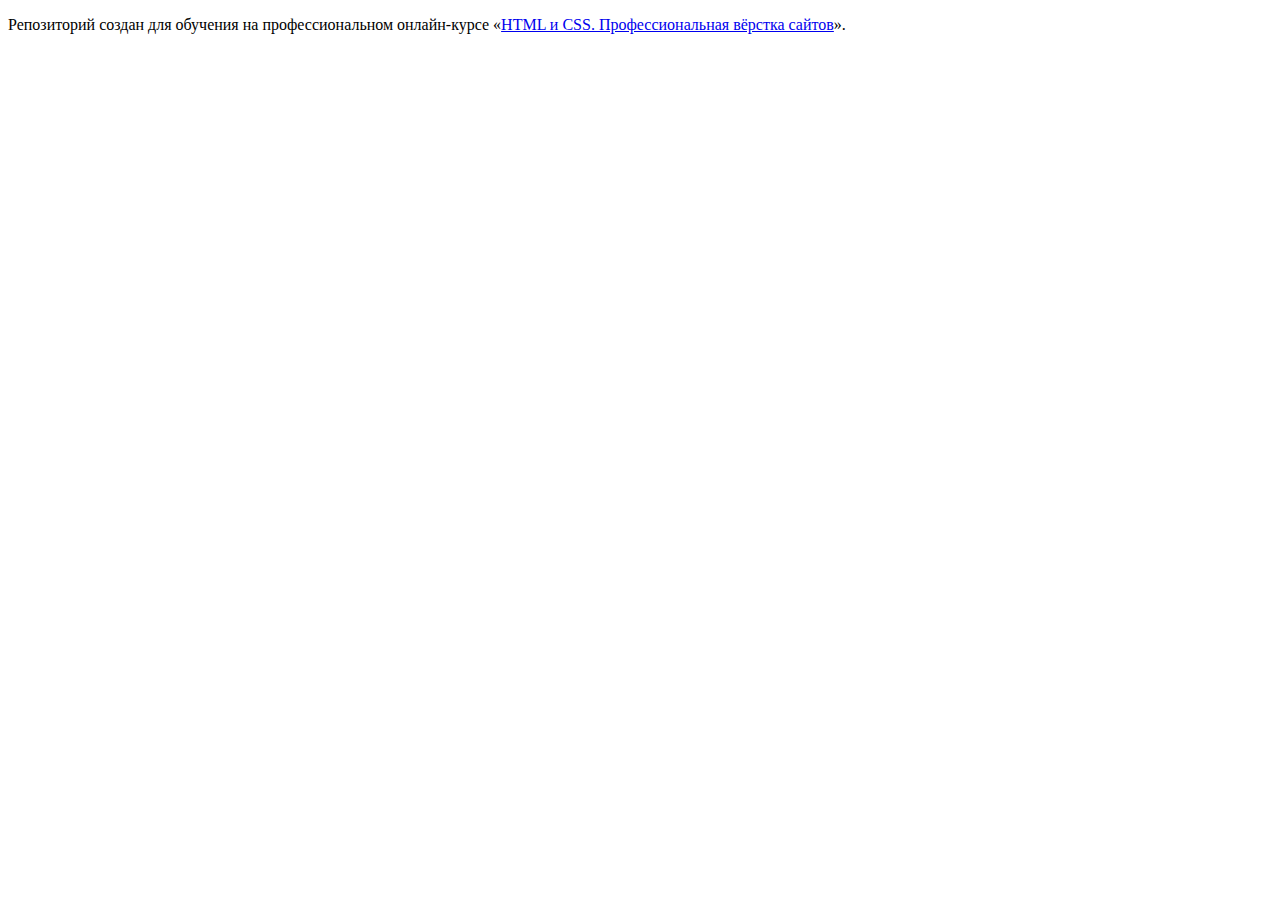
==== index.html @ 7c39796e ":hatching_chick:" ====
<!DOCTYPE html>
<html lang="ru">
  <head>
    <meta charset="utf-8">
    <title>HTML Academy: Седона</title>
  </head>
  <body>

    <p>Репозиторий создан для обучения на профессиональном онлайн‑курсе «<a href="https://htmlacademy.ru/intensive/htmlcss">HTML и CSS. Профессиональная вёрстка сайтов</a>».</p>

  </body>
</html>
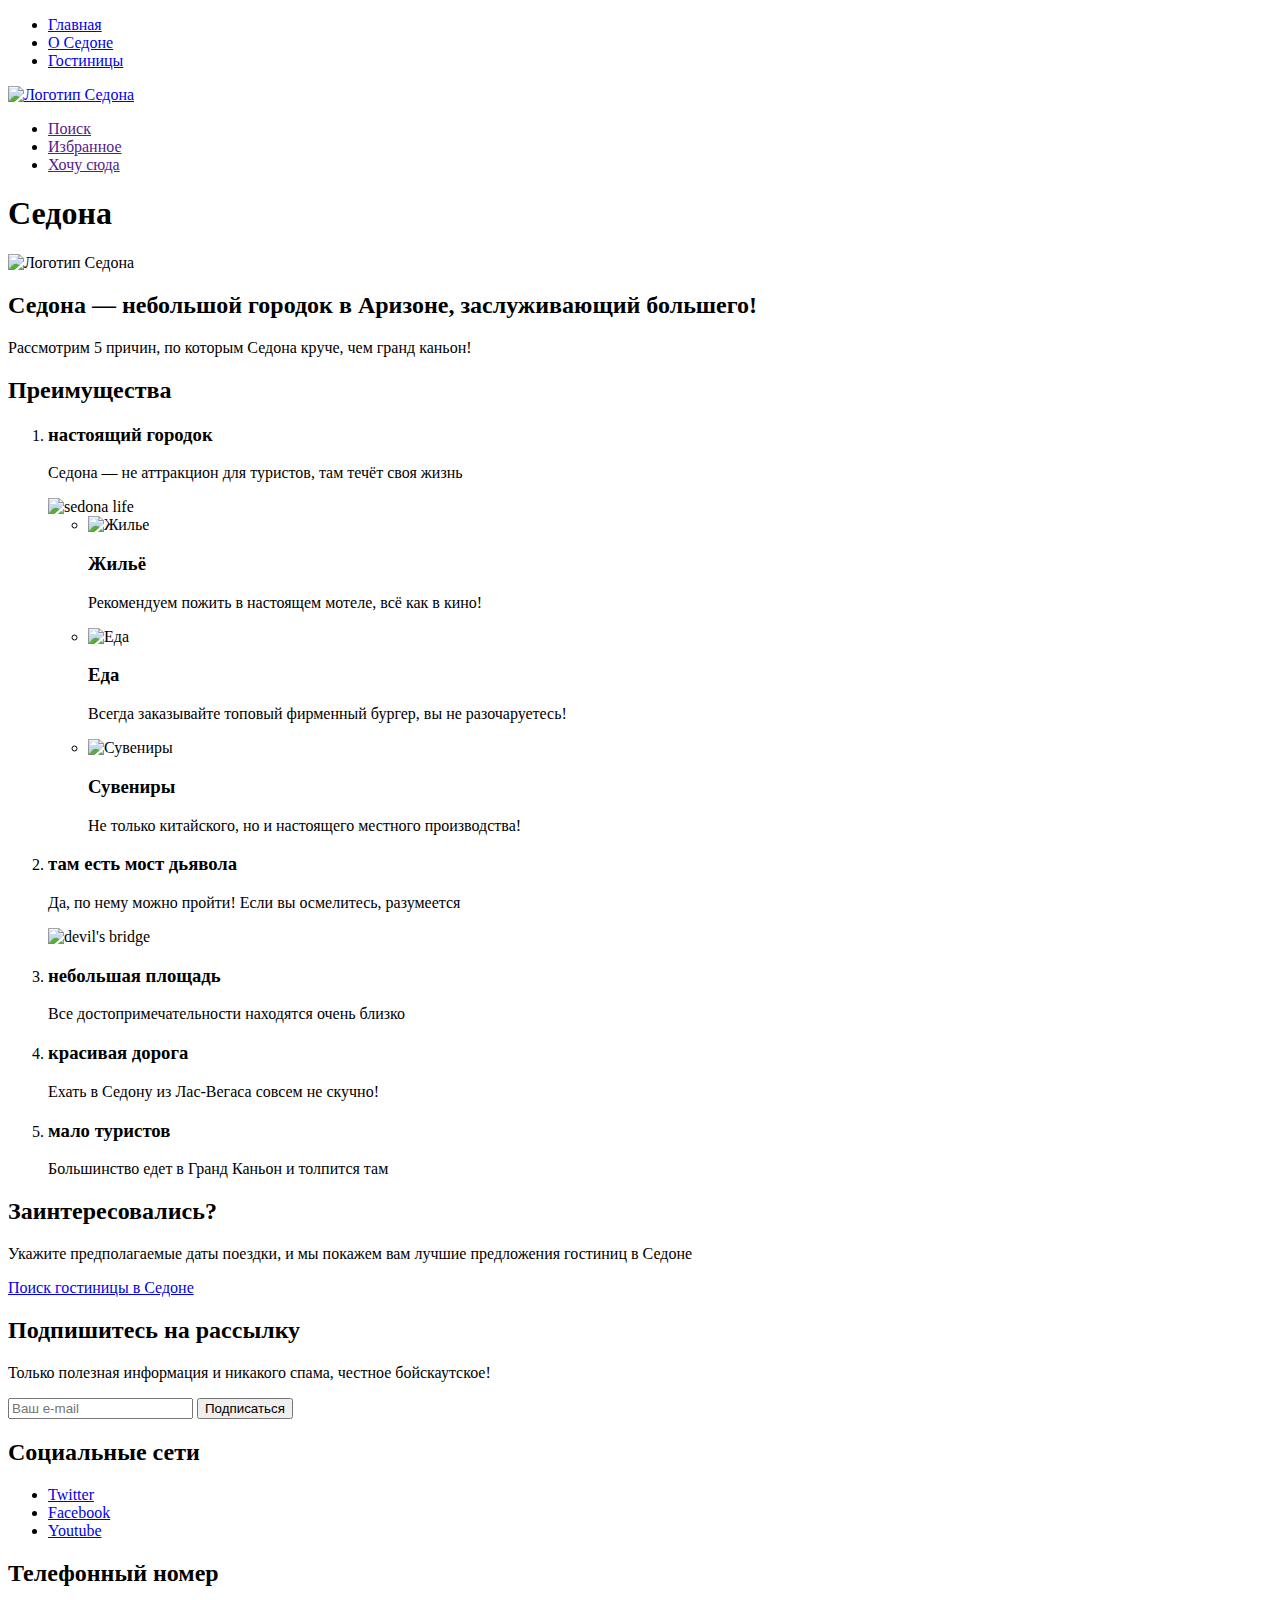
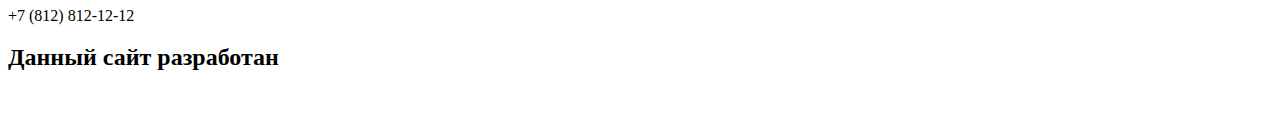
==== commit cdbaf4cc: "Верстка главной страницы" ====
--- a/index.html
+++ b/index.html
@@ -5,8 +5,160 @@
     <title>HTML Academy: Седона</title>
   </head>
   <body>
+   <header class="page-header">
+       <nav class="navigation">
+       <ul class="navigation-list">
+         <li class="navigation-item">
+           <a class="link" href="#">Главная</a>
+         </li>
+        <li class="navigation-item">
+          <a class="link" href="#">О Седоне</a>
+        </li>
+        <li class="navigation-item">
+          <a class="link" href="#">Гостиницы</a>
+        </li>
+       </ul>
+        <a class="navigation-logo" href="index.html">
+          <img class="page-header-logo" alt="Логотип Седона" src="">
+        </a>
+        <ul class="navigation-list navigation-user">
+          <li class="navigation-item">
+            <a class="navigation-link" href="">
+              <span class="visually-hidden">Поиск</span>
+            </a>
+          </li>
+          <li class="navigation-item">
+            <a class="navigation-link" href="">
+              <span class="visually-hidden">Избранное</span>
+            </a>
+          </li>
+          <li class="navigation-item">
+            <a class="navigation-link" href="">Хочу сюда</a>
+          </li>
+        </ul>
+     </nav>
+ </header>
+ <main>
+   <h1 class="visually-hidden"> Седона </h1>
+   <img class="logo" src="" alt="Логотип Седона">
+   
+     <h2>
+      Седона — небольшой городок в Аризоне,
+      заслуживающий большего!
+     </h2>
+     <p>Рассмотрим 5 причин, по которым Седона круче, чем гранд каньон!</p>
+      
+     
+   <section class="advantages">
+     <h2 class="visually-hidden"> Преимущества</h2>
+    <ol class="advantages-list">
+       <li  class="advantages-item" >
+         <h3 class="advantages-title"> настоящий городок</h3>
+         <p class="advantages-description">Седона — не аттракцион для туристов, там течёт
+        своя жизнь </p>
+        <img class="photo-1" src="" alt="sedona life">
+          <ul  class="first-advantage-components">
+            <li class="components-item">
+              <img class="icon1" src="" alt="Жилье">
+              <h3 class="components-item-title"> Жильё </h3> 
+              <p   class="components-item-description"> Рекомендуем пожить
+              в настоящем мотеле,
+              всё как в кино!</p>           
 
-    <p>Репозиторий создан для обучения на профессиональном онлайн‑курсе «<a href="https://htmlacademy.ru/intensive/htmlcss">HTML и CSS. Профессиональная вёрстка сайтов</a>».</p>
+            </li>
+            <li class="components-item">
+              <img class="icon2" src="" alt="Еда">
+              <h3 class="components-item-title"> Еда </h3>
+              <p class="components-item-description"> Всегда заказывайте
+              топовый фирменный бургер, вы не разочаруетесь!</p>
+            
+            </li>
+            <li class="components-item">
+              <img class="icon3" src="" alt="Сувениры">
+              <h3 class="components-item-title"> Сувениры </h3>
+              <p class="components-item-description"> Не только китайского,
+              но и настоящего местного производства!</p>
+            
+            </li>
+         </ul>
+       </li>
+        <li class="advantages-item">
+          <h3 class="advantages-title"> там есть мост дьявола</h3>
+          <p class="advantages-description">Да, по нему можно пройти! Если вы осмелитесь, разумеется </p>
+          <img class="photo-2" src="" alt="devil's bridge">
+      </li>
+      <li class="advantages-item2">
+        <h3 class="advantages-title2"> небольшая площадь</h3>
+        <p class="advantages-description2">Все достопримечательности
+        находятся очень близко </p>
+      </li>
+      <li class="advantages-item2">
+        <h3 class="advantages-title2"> красивая дорога</h3>
+        <p class="advantages-description2">Ехать в Седону из Лас-Вегаса совсем не скучно! </p>
+      </li>
+      <li class="advantages-item2">
+        <h3 class="advantages-title2"> мало туристов</h3>
+        <p class="advantages-description2">Большинство едет в Гранд Каньон и толпится там </p>
+      </li>
+     </ol>
+    </section> 
+  <section class="search"> 
+  <h2 class="search-title"> Заинтересовались? </h2>
+  <p class="search-description"> Укажите предполагаемые даты поездки,
+  и мы покажем вам лучшие предложения гостиниц в Седоне
+ </p>
+ <a class="button-search" href="#"> Поиск гостиницы в Седоне</a>
+    
+  </section>
+<section class="mailing">
+  <h2 class="mailing-title"> Подпишитесь на рассылку </h2>
+  <p class="mailing-description"> Только полезная информация и никакого спама,
+  честное бойскаутское!
+  </p>
+  <form class="mailing-form" action="https://echo.htmlacademy.ru/" method="post">
+    <input type="email" name="e-mail" placeholder="Ваш e-mail" >
+    <input class="button-email" type="submit" value="Подписаться">
+  </form>
+
+</section>
+</main>
+<footer class="page-footer">
+  <section class="footer-socials">
+<h2 class="visually-hidden">Социальные сети</h2>
+<ul class="footer-social-list">
+  <li class="footer-social-item">
+    <a class="button" href="#">
+      <span class="visually-hidden">Twitter</span>
+    </a>
+  </li>
+  <li class="footer-social-item">
+    <a class="button" href="#">
+      <span class="visually-hidden">Facebook</span>
+    </a>
+  </li>
+  <li class="footer-social-item">
+    <a class="button" href="#">
+      <span class="visually-hidden">Youtube</span>
+    </a>
+  </li>
+</ul>
+  </section>
+  <section class="footer-tel">
+<h2 class="visually-hidden">Телефонный номер</h2>
+<span class="footer-tel">+7 (812) 812-12-12</span>
+  </section>
+  <section class="footer-developer">
+    <h2 class="visually-hidden">Данный сайт разработан</h2>
+    
+    <a class="footer-developer-link" href="https://htmlacademy.ru/"> <img class="footer-developer-logo" src=""> </a>
+
+  </section>
+  
+</footer>
+
+ 
+
+    
 
   </body>
 </html>
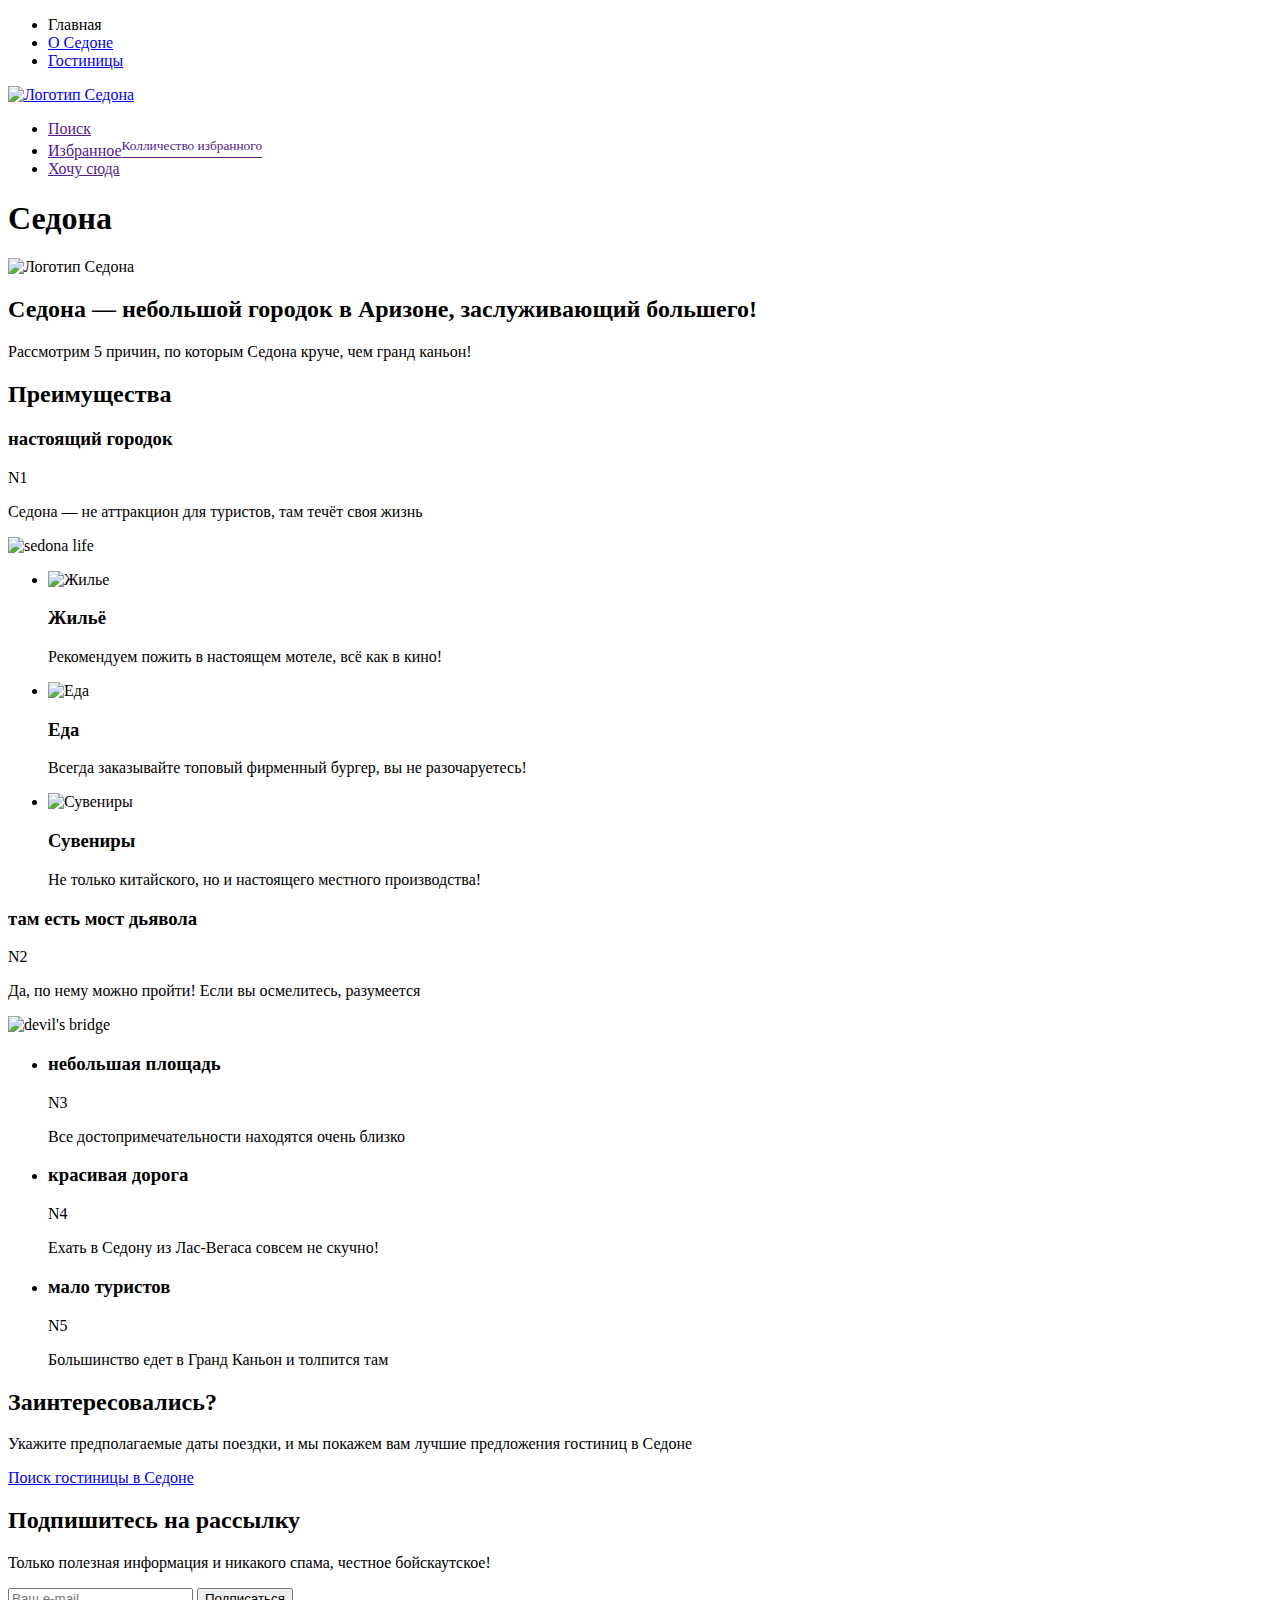
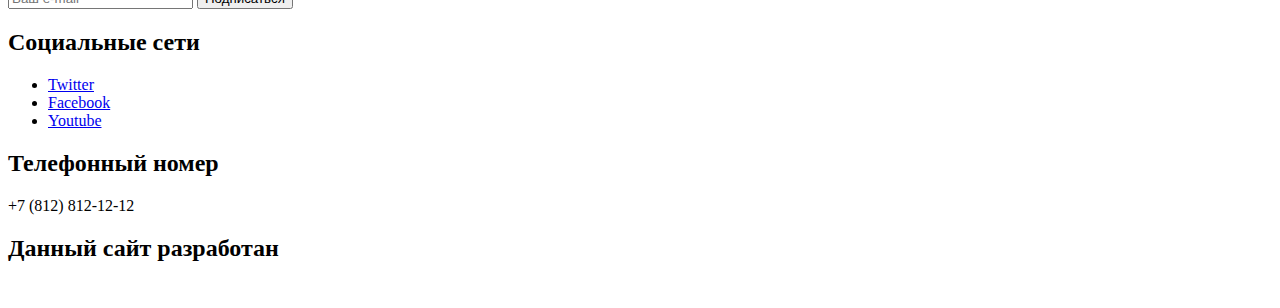
==== commit 878570f8: "Поправил главную по замечаниям" ====
--- a/index.html
+++ b/index.html
@@ -6,159 +6,144 @@
   </head>
   <body>
    <header class="page-header">
-       <nav class="navigation">
-       <ul class="navigation-list">
-         <li class="navigation-item">
-           <a class="link" href="#">Главная</a>
-         </li>
-        <li class="navigation-item">
-          <a class="link" href="#">О Седоне</a>
-        </li>
-        <li class="navigation-item">
-          <a class="link" href="#">Гостиницы</a>
-        </li>
-       </ul>
-        <a class="navigation-logo" href="index.html">
-          <img class="page-header-logo" alt="Логотип Седона" src="">
-        </a>
-        <ul class="navigation-list navigation-user">
-          <li class="navigation-item">
-            <a class="navigation-link" href="">
-              <span class="visually-hidden">Поиск</span>
-            </a>
+       <nav class="navigation">     
+          <ul class="navigation-list">
+            <li class="navigation-item">
+              <a class="link">Главная</a>
+            </li>
+            <li class="navigation-item">
+              <a class="link" href="#">О Седоне</a>
+            </li>
+            <li class="navigation-item">
+              <a class="link" href="#">Гостиницы</a>
+            </li>
+          </ul>
+          <a class="navigation-logo" href="index.html">
+            <img class="page-header-logo" alt="Логотип Седона" src="">
+          </a>
+          <ul class="navigation-list navigation-user">
+            <li class="navigation-item">
+                <a class="navigation-link" href="">
+                  <span class="visually-hidden">Поиск</span>
+              </a>
+            </li>
+            <li class="navigation-item">
+              <a class="navigation-link" href="">
+                <span class="visually-hidden">Избранное<sup class=visually-hidden>Колличество избранного</sup></span>
+              </a>
+            </li>
+            <li class="navigation-item">
+              <a class="navigation-link" href="">Хочу сюда</a>
+            </li>
+          </ul>
+     </nav>
+    </header>
+    <main class="main-index">
+      <section>
+        <h1 class="visually-hidden"> Седона </h1>
+        <img class="logo" src="" alt="Логотип Седона">
+        <h2 class="main-title">Седона — небольшой городок в Аризоне, заслуживающий большего!</h2>
+        <p class="advantages">Рассмотрим 5 причин, по которым Седона круче, чем гранд каньон!</p>
+      </section>
+      <section class="advantages">
+        <h2 class="visually-hidden">Преимущества</h2>
+        <div class="first-advantage">
+          <h3 class="advantages-title"> настоящий городок</h3>
+          <span class="advandage-number">N1</span>
+          <p class="advantages-description">Седона — не аттракцион для туристов, там течёт своя жизнь</p>
+          <img class="photo-1" src="" alt="sedona life">
+        </div>  
+        <ul  class="first-advantage-components">
+          <li class="components-item">
+            <img class="icon1" src="" alt="Жилье">
+            <h3 class="components-item-title">Жильё </h3> 
+            <p class="components-item-description">Рекомендуем пожить в настоящем мотеле, всё как в кино!</p>           
           </li>
-          <li class="navigation-item">
-            <a class="navigation-link" href="">
-              <span class="visually-hidden">Избранное</span>
-            </a>
+          <li class="components-item">
+            <img class="icon2" src="" alt="Еда">
+            <h3 class="components-item-title">Еда</h3>
+            <p class="components-item-description">Всегда заказывайте
+            топовый фирменный бургер, вы не разочаруетесь!</p>
           </li>
-          <li class="navigation-item">
-            <a class="navigation-link" href="">Хочу сюда</a>
+            <li class="components-item">
+            <img class="icon3" src="" alt="Сувениры">
+            <h3 class="components-item-title">Сувениры </h3>
+            <p class="components-item-description">Не только китайского,
+            но и настоящего местного производства!</p>
           </li>
         </ul>
-     </nav>
- </header>
- <main>
-   <h1 class="visually-hidden"> Седона </h1>
-   <img class="logo" src="" alt="Логотип Седона">
-   
-     <h2>
-      Седона — небольшой городок в Аризоне,
-      заслуживающий большего!
-     </h2>
-     <p>Рассмотрим 5 причин, по которым Седона круче, чем гранд каньон!</p>
-      
-     
-   <section class="advantages">
-     <h2 class="visually-hidden"> Преимущества</h2>
-    <ol class="advantages-list">
-       <li  class="advantages-item" >
-         <h3 class="advantages-title"> настоящий городок</h3>
-         <p class="advantages-description">Седона — не аттракцион для туристов, там течёт
-        своя жизнь </p>
-        <img class="photo-1" src="" alt="sedona life">
-          <ul  class="first-advantage-components">
-            <li class="components-item">
-              <img class="icon1" src="" alt="Жилье">
-              <h3 class="components-item-title"> Жильё </h3> 
-              <p   class="components-item-description"> Рекомендуем пожить
-              в настоящем мотеле,
-              всё как в кино!</p>           
-
+        <div class="second-advantage">
+          <h3 class="advantages-title">там есть мост дьявола</h3>
+          <span class="advandage-number">N2</span>
+          <p class="advantages-description">Да, по нему можно пройти! Если вы осмелитесь, разумеется</p>
+          <img class="photo-2" src="" alt="devil's bridge">
+        </div>
+        <ul class="advantage-list">
+          <li class="advantages-item">
+            <h3 class="advantages-title">небольшая площадь</h3>
+            <span class="advandage-number">N3</span>
+            <p class="advantages-description">Все достопримечательности
+            находятся очень близко</p>
+          </li>
+          <li class="advantages-item">
+            <h3 class="advantages-title">красивая дорога</h3>
+            <span class="advandage-number">N4</span>
+            <p class="advantages-description">Ехать в Седону из Лас-Вегаса совсем не скучно!</p>
+          </li>
+          <li class="advantages-item">
+            <h3 class="advantages-title">мало туристов</h3>
+            <span class="advandage-number">N5</span>
+            <p class="advantages-description">Большинство едет в Гранд Каньон и толпится там</p>
+          </li>
+        </ul>
+      </section> 
+      <section class="search"> 
+        <h2 class="search-title">Заинтересовались? </h2>
+        <p class="search-description">Укажите предполагаемые даты поездки,
+        и мы покажем вам лучшие предложения гостиниц в Седоне</p>
+        <a class="button-search" href="#">Поиск гостиницы в Седоне</a>
+      </section>
+      <section class="mailing">
+        <h2 class="mailing-title">Подпишитесь на рассылку </h2>
+        <p class="mailing-description">Только полезная информация и никакого спама,
+        честное бойскаутское!</p>
+        <form class="mailing-form" action="https://echo.htmlacademy.ru/" method="post">
+          <input type="email" name="e-mail" placeholder="Ваш e-mail" >
+          <input class="button-email" type="submit" value="Подписаться">
+        </form>
+      </section>
+    </main>
+    <footer class="page-footer">
+      <section class="footer-socials">
+        <h2 class="visually-hidden">Социальные сети</h2>
+          <ul class="footer-social-list">
+            <li class="footer-social-item">
+              <a class="button" href="#">
+                <span class="visually-hidden">Twitter</span>
+              </a>
             </li>
-            <li class="components-item">
-              <img class="icon2" src="" alt="Еда">
-              <h3 class="components-item-title"> Еда </h3>
-              <p class="components-item-description"> Всегда заказывайте
-              топовый фирменный бургер, вы не разочаруетесь!</p>
-            
+            <li class="footer-social-item">
+              <a class="button" href="#">
+                <span class="visually-hidden">Facebook</span>
+              </a>
             </li>
-            <li class="components-item">
-              <img class="icon3" src="" alt="Сувениры">
-              <h3 class="components-item-title"> Сувениры </h3>
-              <p class="components-item-description"> Не только китайского,
-              но и настоящего местного производства!</p>
-            
+            <li class="footer-social-item">
+              <a class="button" href="#">
+                <span class="visually-hidden">Youtube</span>
+              </a>
             </li>
-         </ul>
-       </li>
-        <li class="advantages-item">
-          <h3 class="advantages-title"> там есть мост дьявола</h3>
-          <p class="advantages-description">Да, по нему можно пройти! Если вы осмелитесь, разумеется </p>
-          <img class="photo-2" src="" alt="devil's bridge">
-      </li>
-      <li class="advantages-item2">
-        <h3 class="advantages-title2"> небольшая площадь</h3>
-        <p class="advantages-description2">Все достопримечательности
-        находятся очень близко </p>
-      </li>
-      <li class="advantages-item2">
-        <h3 class="advantages-title2"> красивая дорога</h3>
-        <p class="advantages-description2">Ехать в Седону из Лас-Вегаса совсем не скучно! </p>
-      </li>
-      <li class="advantages-item2">
-        <h3 class="advantages-title2"> мало туристов</h3>
-        <p class="advantages-description2">Большинство едет в Гранд Каньон и толпится там </p>
-      </li>
-     </ol>
-    </section> 
-  <section class="search"> 
-  <h2 class="search-title"> Заинтересовались? </h2>
-  <p class="search-description"> Укажите предполагаемые даты поездки,
-  и мы покажем вам лучшие предложения гостиниц в Седоне
- </p>
- <a class="button-search" href="#"> Поиск гостиницы в Седоне</a>
-    
-  </section>
-<section class="mailing">
-  <h2 class="mailing-title"> Подпишитесь на рассылку </h2>
-  <p class="mailing-description"> Только полезная информация и никакого спама,
-  честное бойскаутское!
-  </p>
-  <form class="mailing-form" action="https://echo.htmlacademy.ru/" method="post">
-    <input type="email" name="e-mail" placeholder="Ваш e-mail" >
-    <input class="button-email" type="submit" value="Подписаться">
-  </form>
-
-</section>
-</main>
-<footer class="page-footer">
-  <section class="footer-socials">
-<h2 class="visually-hidden">Социальные сети</h2>
-<ul class="footer-social-list">
-  <li class="footer-social-item">
-    <a class="button" href="#">
-      <span class="visually-hidden">Twitter</span>
-    </a>
-  </li>
-  <li class="footer-social-item">
-    <a class="button" href="#">
-      <span class="visually-hidden">Facebook</span>
-    </a>
-  </li>
-  <li class="footer-social-item">
-    <a class="button" href="#">
-      <span class="visually-hidden">Youtube</span>
-    </a>
-  </li>
-</ul>
-  </section>
-  <section class="footer-tel">
-<h2 class="visually-hidden">Телефонный номер</h2>
-<span class="footer-tel">+7 (812) 812-12-12</span>
-  </section>
-  <section class="footer-developer">
-    <h2 class="visually-hidden">Данный сайт разработан</h2>
-    
-    <a class="footer-developer-link" href="https://htmlacademy.ru/"> <img class="footer-developer-logo" src=""> </a>
-
-  </section>
-  
-</footer>
-
- 
-
-    
-
+          </ul>
+      </section>
+      <section class="footer-tel">
+        <h2 class="visually-hidden">Телефонный номер</h2>
+        <span class="footer-tel">+7 (812) 812-12-12</span>
+      </section>
+      <section class="footer-developer">
+        <h2 class="visually-hidden">Данный сайт разработан</h2>
+        <a class="footer-developer-link" href="https://htmlacademy.ru/">
+          <img class="footer-developer-logo" src="">
+        </a>
+      </section>
+    </footer>
   </body>
 </html>
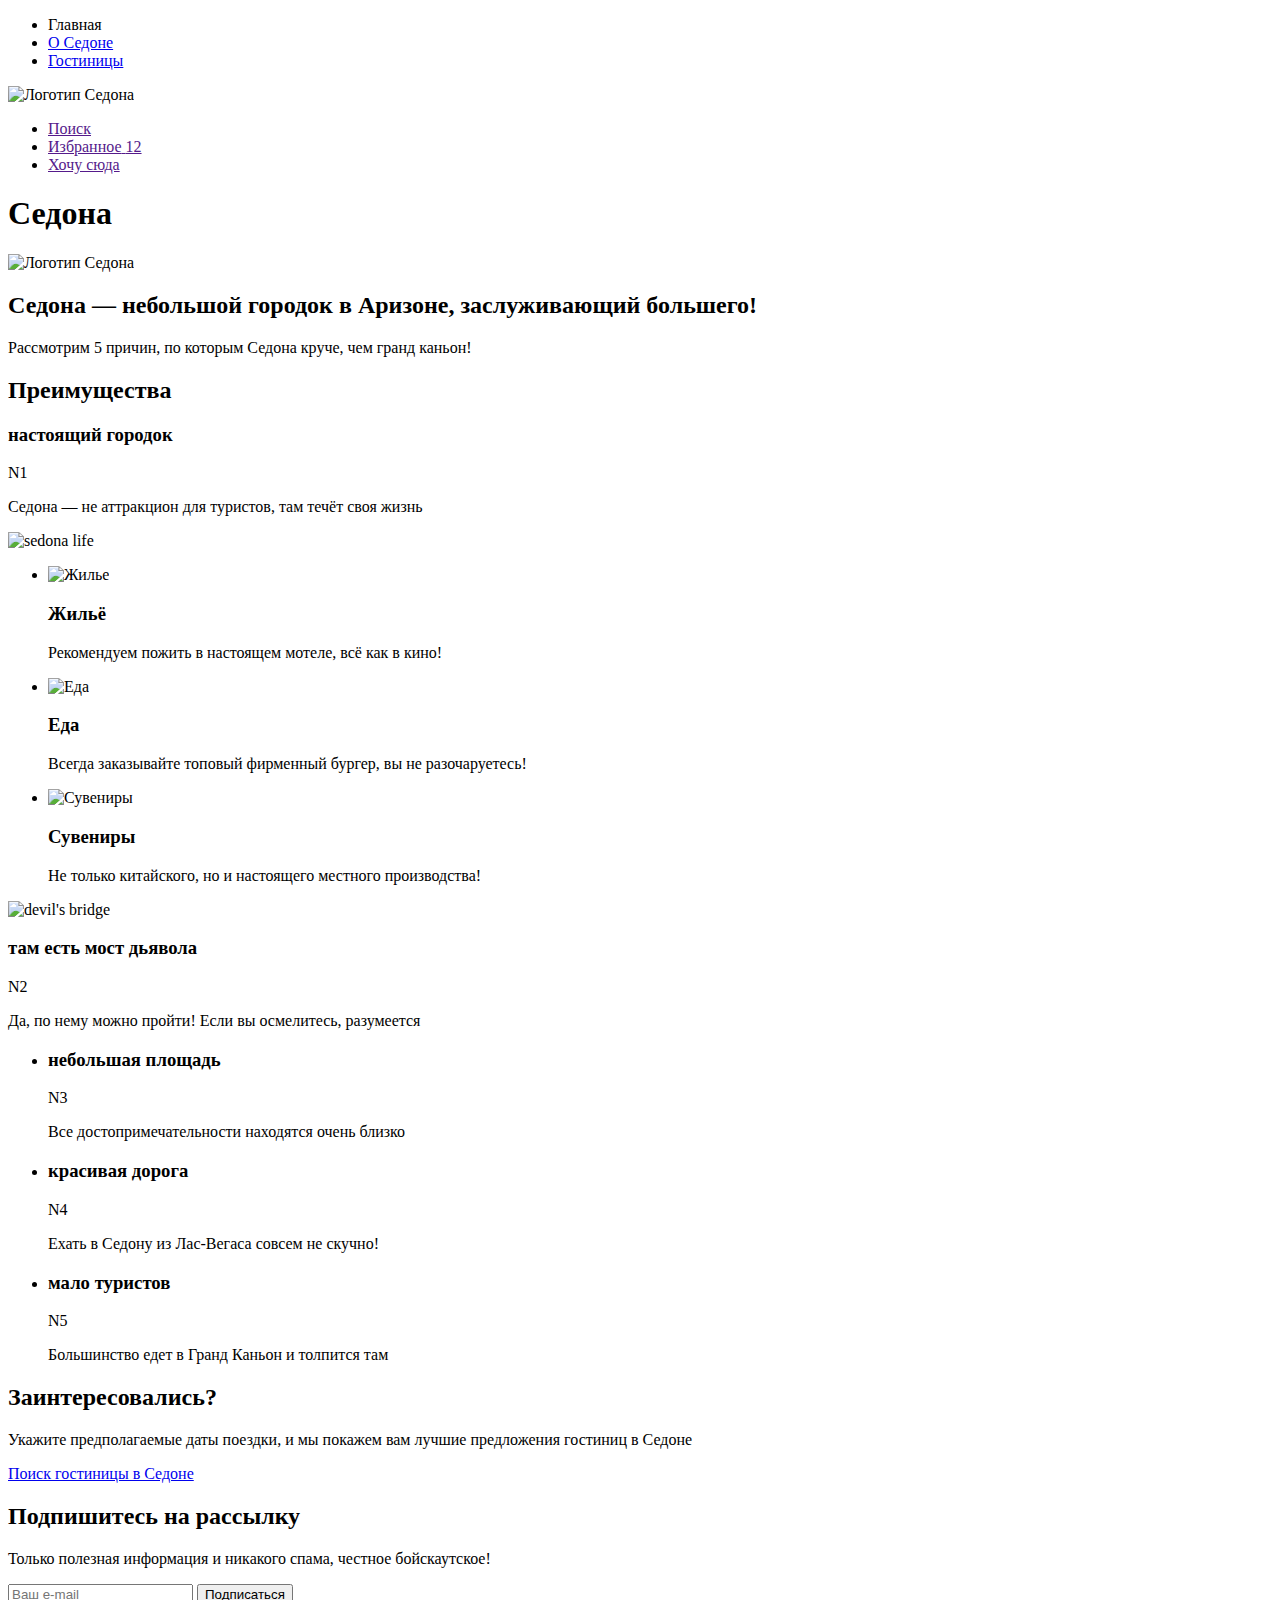
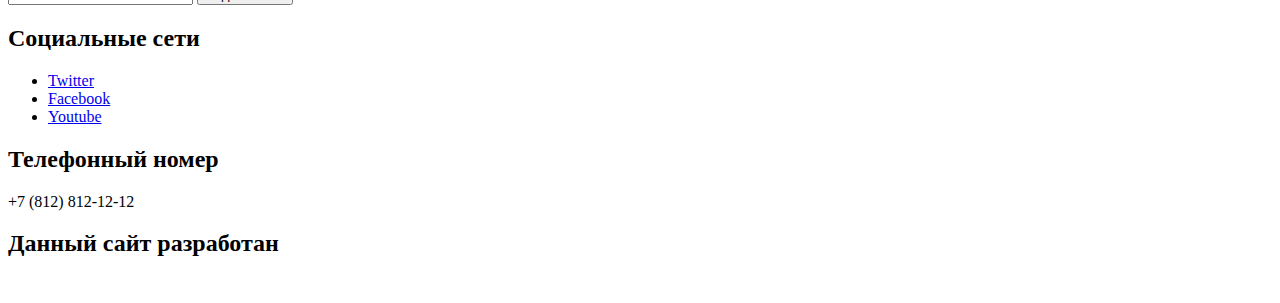
==== commit dd05aebf: "Вторые правки по главной странице" ====
--- a/index.html
+++ b/index.html
@@ -18,7 +18,7 @@
               <a class="link" href="#">Гостиницы</a>
             </li>
           </ul>
-          <a class="navigation-logo" href="index.html">
+          <a class="navigation-logo">
             <img class="page-header-logo" alt="Логотип Седона" src="">
           </a>
           <ul class="navigation-list navigation-user">
@@ -29,7 +29,8 @@
             </li>
             <li class="navigation-item">
               <a class="navigation-link" href="">
-                <span class="visually-hidden">Избранное<sup class=visually-hidden>Колличество избранного</sup></span>
+                <span class="visually-hidden">Избранное</span>
+                <span class=count>12</span>
               </a>
             </li>
             <li class="navigation-item">
@@ -39,8 +40,8 @@
      </nav>
     </header>
     <main class="main-index">
-      <section>
-        <h1 class="visually-hidden"> Седона </h1>
+      <section class="main-logo">
+        <h1 class="visually-hidden">Седона</h1>
         <img class="logo" src="" alt="Логотип Седона">
         <h2 class="main-title">Седона — небольшой городок в Аризоне, заслуживающий большего!</h2>
         <p class="advantages">Рассмотрим 5 причин, по которым Седона круче, чем гранд каньон!</p>
@@ -65,7 +66,7 @@
             <p class="components-item-description">Всегда заказывайте
             топовый фирменный бургер, вы не разочаруетесь!</p>
           </li>
-            <li class="components-item">
+          <li class="components-item">
             <img class="icon3" src="" alt="Сувениры">
             <h3 class="components-item-title">Сувениры </h3>
             <p class="components-item-description">Не только китайского,
@@ -73,10 +74,10 @@
           </li>
         </ul>
         <div class="second-advantage">
+          <img class="photo-2" src="" alt="devil's bridge">
           <h3 class="advantages-title">там есть мост дьявола</h3>
           <span class="advandage-number">N2</span>
           <p class="advantages-description">Да, по нему можно пройти! Если вы осмелитесь, разумеется</p>
-          <img class="photo-2" src="" alt="devil's bridge">
         </div>
         <ul class="advantage-list">
           <li class="advantages-item">
@@ -98,7 +99,7 @@
         </ul>
       </section> 
       <section class="search"> 
-        <h2 class="search-title">Заинтересовались? </h2>
+        <h2 class="search-title">Заинтересовались?</h2>
         <p class="search-description">Укажите предполагаемые даты поездки,
         и мы покажем вам лучшие предложения гостиниц в Седоне</p>
         <a class="button-search" href="#">Поиск гостиницы в Седоне</a>
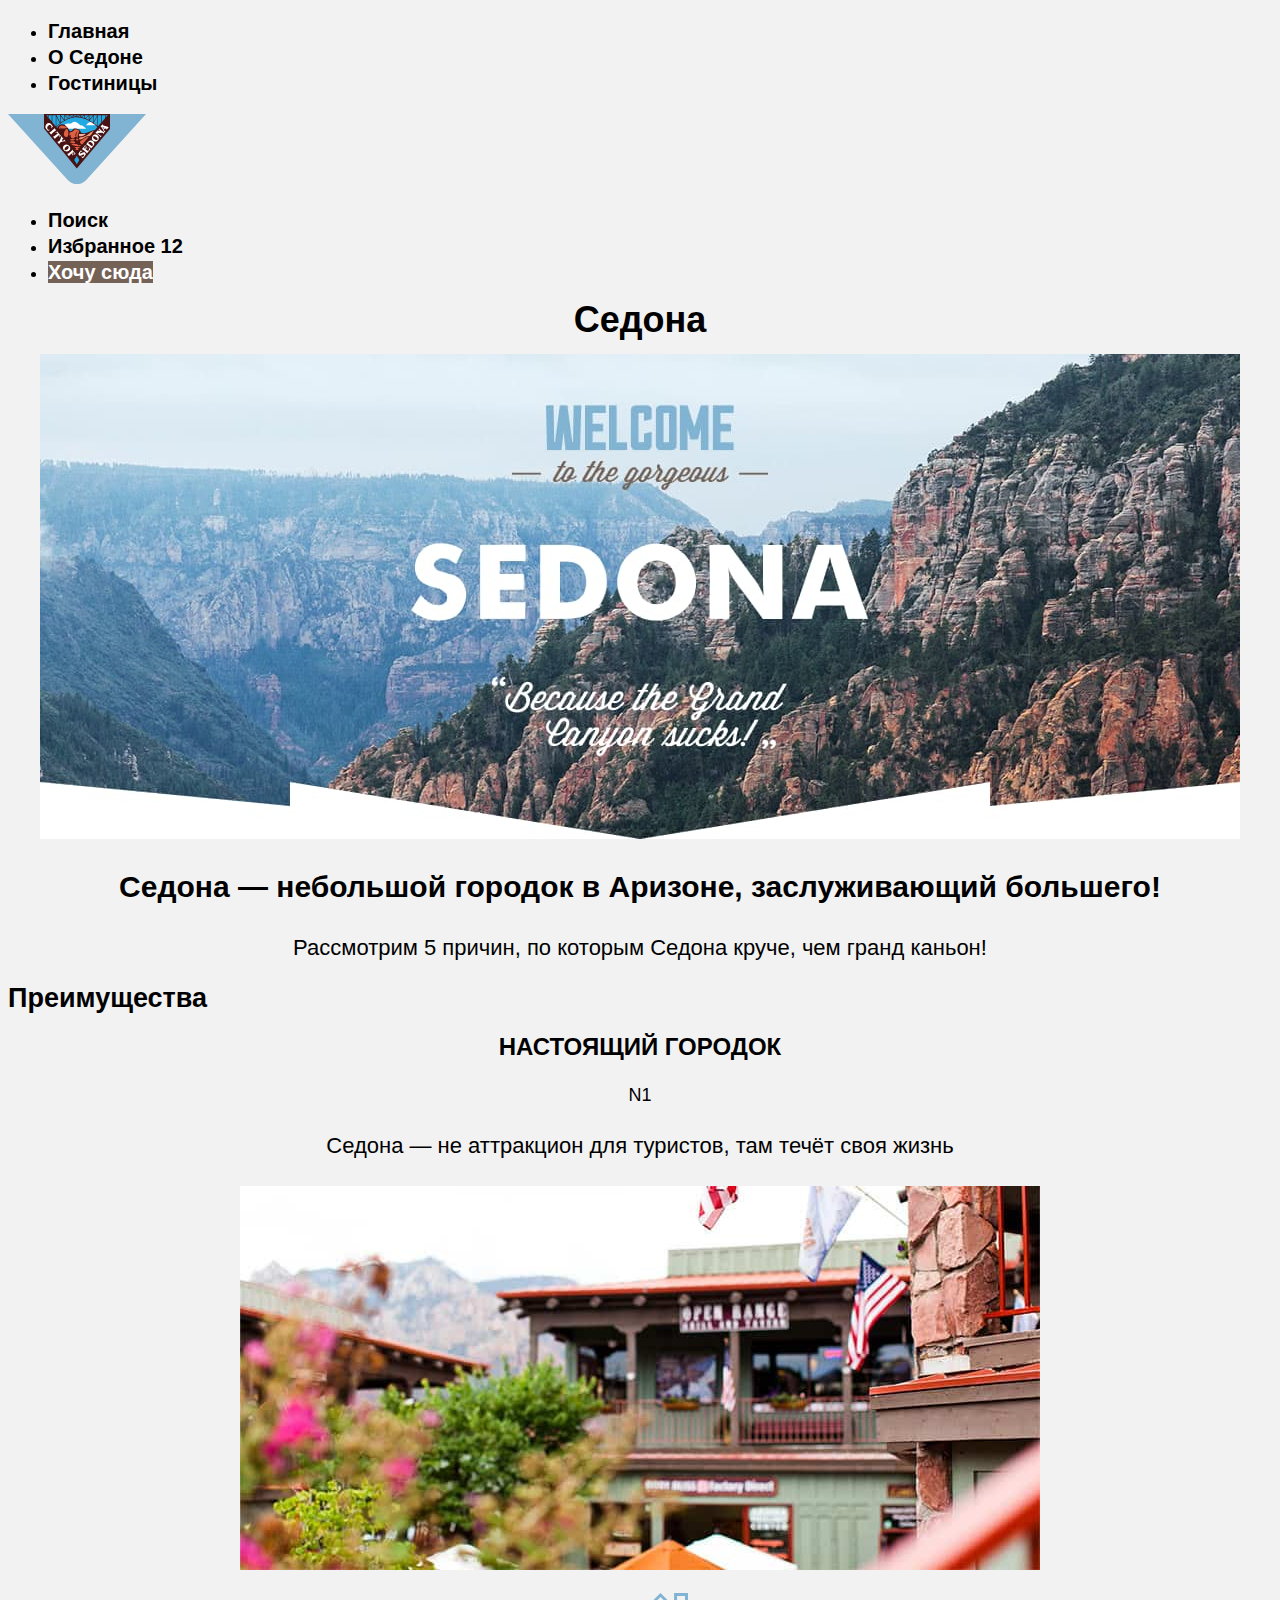
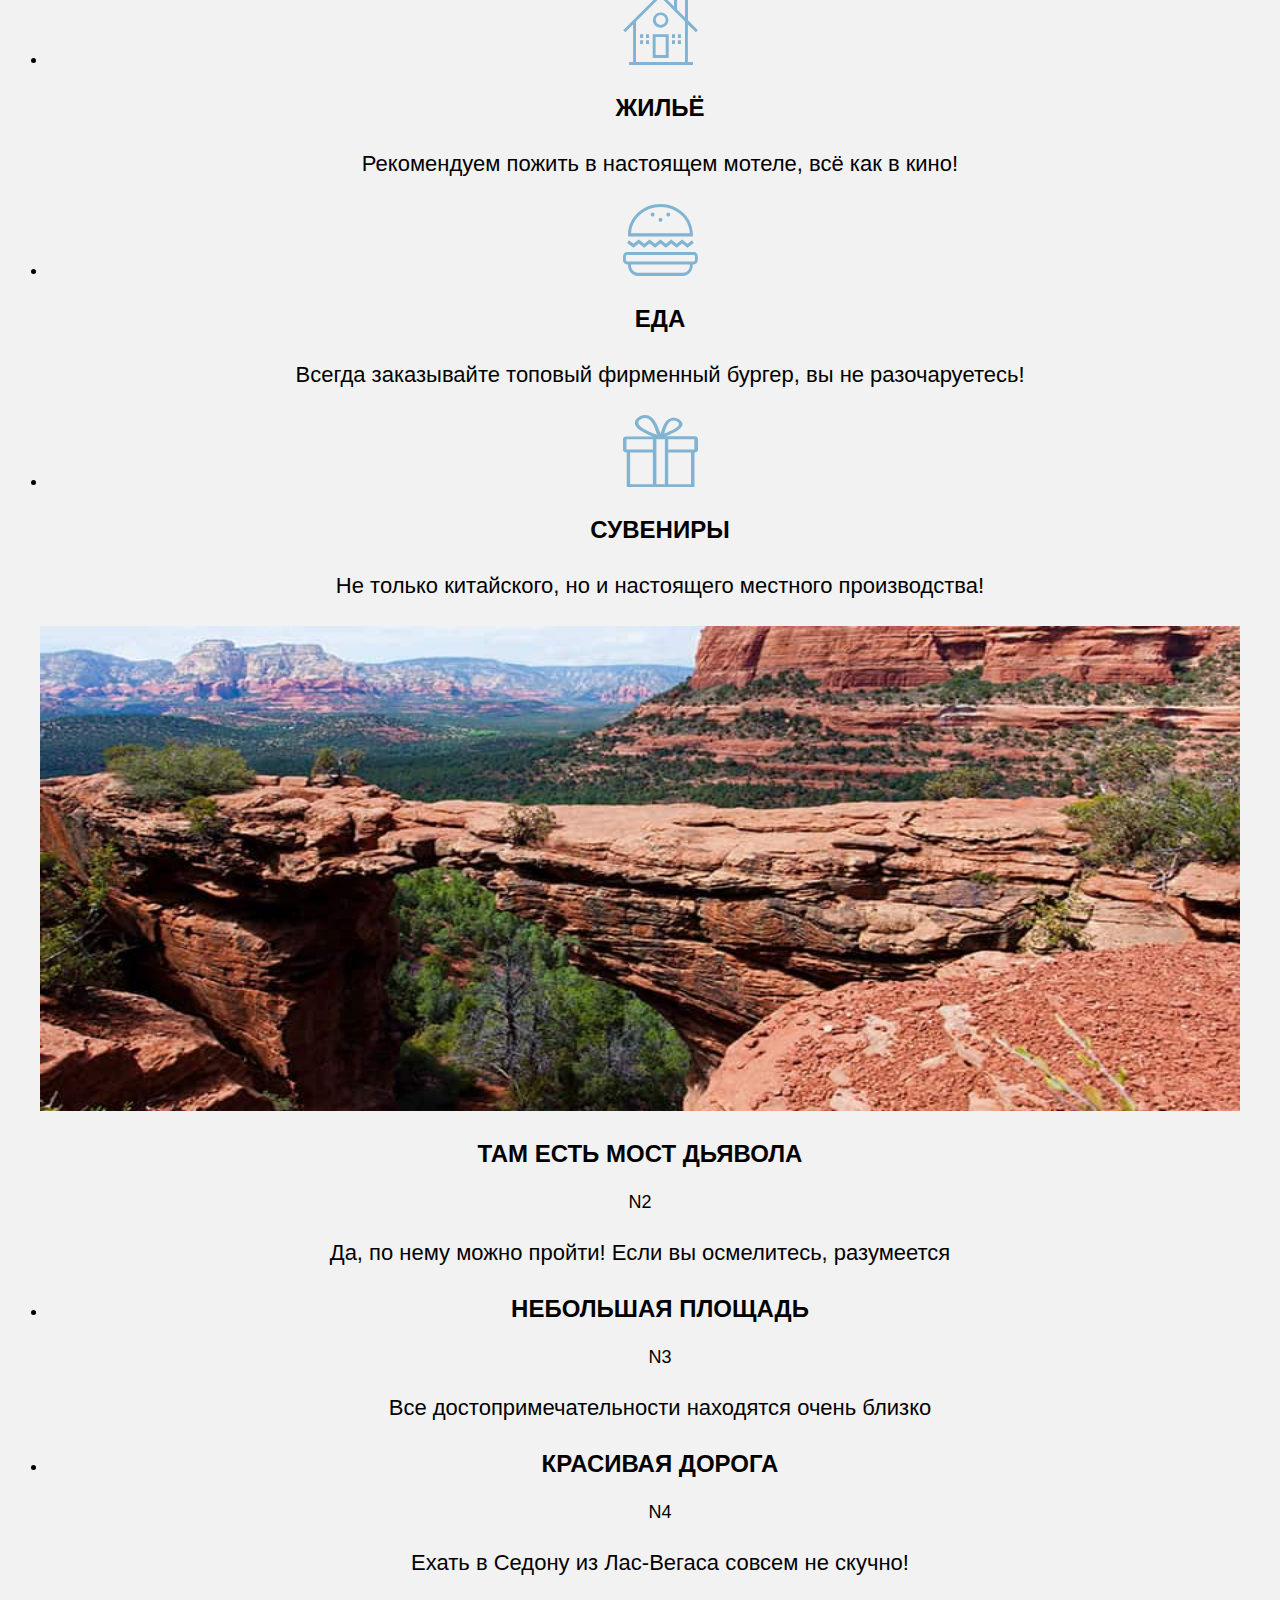
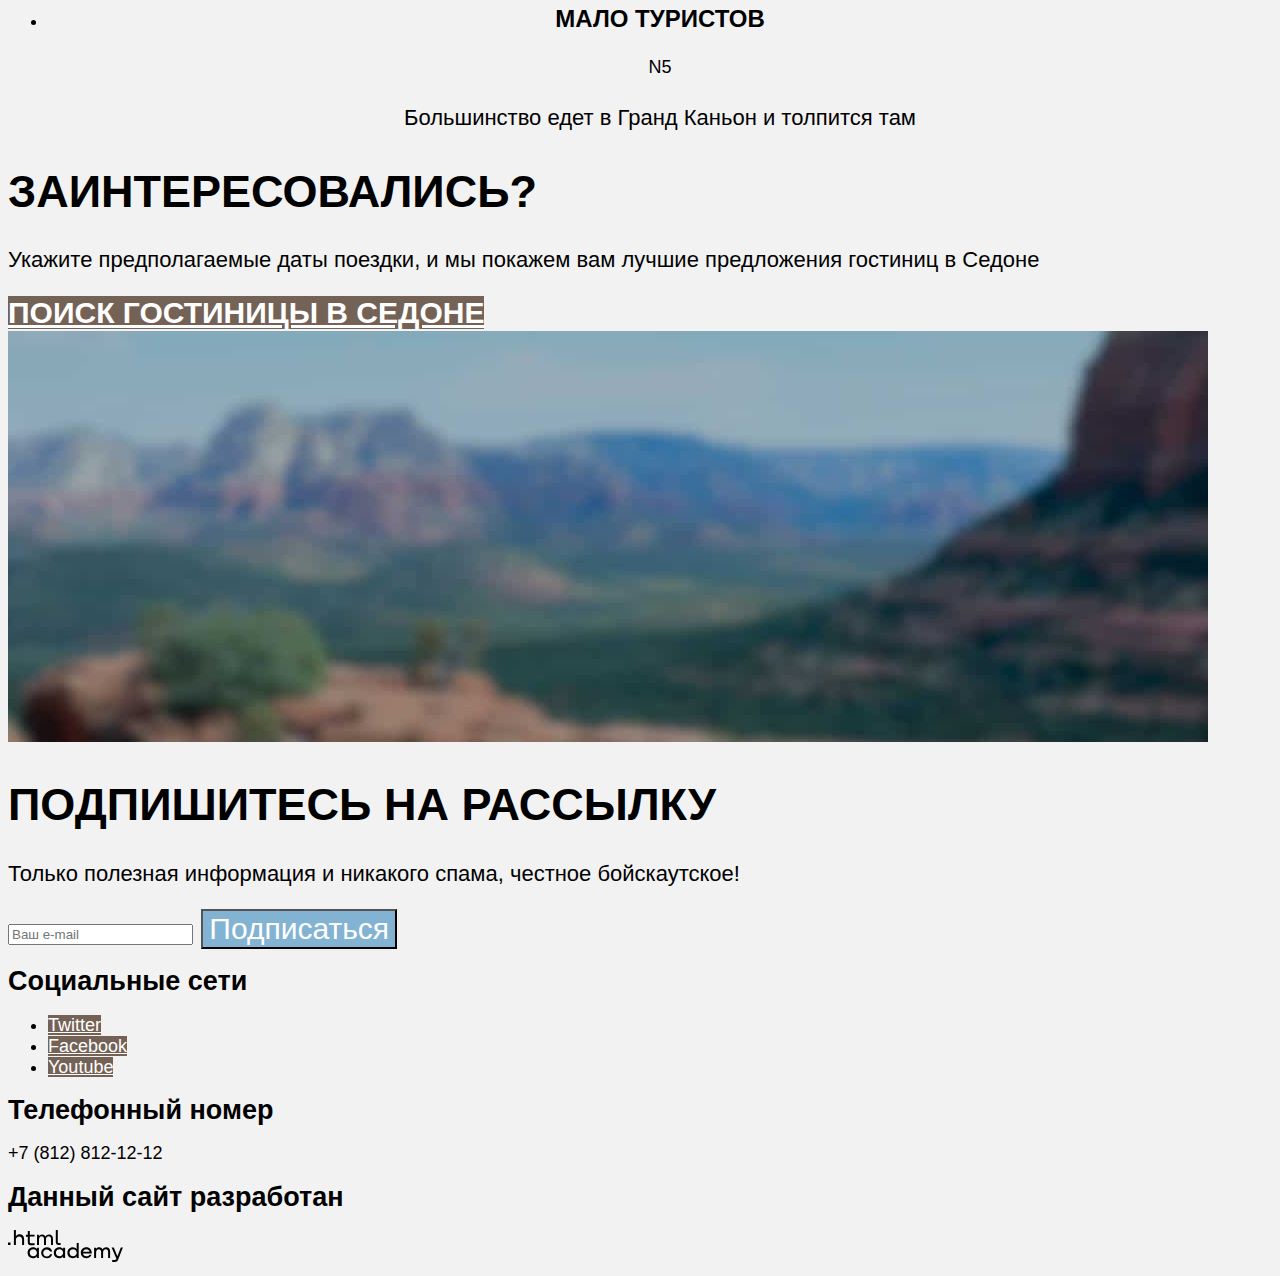
==== commit 304b6041: "добавил графику на главную, подключил стили." ====
--- a/index.html
+++ b/index.html
@@ -3,23 +3,24 @@
   <head>
     <meta charset="utf-8">
     <title>HTML Academy: Седона</title>
+    <link rel="stylesheet" href="styles/styles.css">
   </head>
   <body>
    <header class="page-header">
        <nav class="navigation">     
           <ul class="navigation-list">
             <li class="navigation-item">
-              <a class="link">Главная</a>
+              <a class="navigation-link">Главная</a>
             </li>
             <li class="navigation-item">
-              <a class="link" href="#">О Седоне</a>
+              <a class="navigation-link" href="#">О Седоне</a>
             </li>
             <li class="navigation-item">
-              <a class="link" href="#">Гостиницы</a>
+              <a class="navigation-link" href="#">Гостиницы</a>
             </li>
           </ul>
           <a class="navigation-logo">
-            <img class="page-header-logo" alt="Логотип Седона" src="">
+            <img class="page-header-logo" alt="Логотип Седона" src="image/city-of-Sedona.svg" width="138" height="70">
           </a>
           <ul class="navigation-list navigation-user">
             <li class="navigation-item">
@@ -34,7 +35,7 @@
               </a>
             </li>
             <li class="navigation-item">
-              <a class="navigation-link" href="">Хочу сюда</a>
+              <a class="navigation-link button" href="">Хочу сюда</a>
             </li>
           </ul>
      </nav>
@@ -42,39 +43,39 @@
     <main class="main-index">
       <section class="main-logo">
         <h1 class="visually-hidden">Седона</h1>
-        <img class="logo" src="" alt="Логотип Седона">
+        <img class="logo" src="image/welcome-logo.jpg" alt="Логотип Седона" width="1200" height="485">
         <h2 class="main-title">Седона — небольшой городок в Аризоне, заслуживающий большего!</h2>
         <p class="advantages">Рассмотрим 5 причин, по которым Седона круче, чем гранд каньон!</p>
       </section>
       <section class="advantages">
         <h2 class="visually-hidden">Преимущества</h2>
         <div class="first-advantage">
-          <h3 class="advantages-title"> настоящий городок</h3>
+          <h3 class="advantages-title">настоящий городок</h3>
           <span class="advandage-number">N1</span>
           <p class="advantages-description">Седона — не аттракцион для туристов, там течёт своя жизнь</p>
-          <img class="photo-1" src="" alt="sedona life">
+          <img class="photo-1" src="image/real-city.jpg" alt="Настоящий городок Седона" width="800" height="384">
         </div>  
         <ul  class="first-advantage-components">
           <li class="components-item">
-            <img class="icon1" src="" alt="Жилье">
+            <img class="icon1" src="image/home.svg" alt="Жилье" width="75" height="72">
             <h3 class="components-item-title">Жильё </h3> 
             <p class="components-item-description">Рекомендуем пожить в настоящем мотеле, всё как в кино!</p>           
           </li>
           <li class="components-item">
-            <img class="icon2" src="" alt="Еда">
+            <img class="icon2" src="image/food.svg" alt="Еда" width="75" height="72">
             <h3 class="components-item-title">Еда</h3>
             <p class="components-item-description">Всегда заказывайте
             топовый фирменный бургер, вы не разочаруетесь!</p>
           </li>
           <li class="components-item">
-            <img class="icon3" src="" alt="Сувениры">
+            <img class="icon3" src="image/souvenirs.svg" alt="Сувениры" width="75" height="72">
             <h3 class="components-item-title">Сувениры </h3>
             <p class="components-item-description">Не только китайского,
             но и настоящего местного производства!</p>
           </li>
         </ul>
         <div class="second-advantage">
-          <img class="photo-2" src="" alt="devil's bridge">
+          <img class="photo-2" src="image/devils-bridge.jpg" alt="Мост дьявола" width="1200" height="485">
           <h3 class="advantages-title">там есть мост дьявола</h3>
           <span class="advandage-number">N2</span>
           <p class="advantages-description">Да, по нему можно пройти! Если вы осмелитесь, разумеется</p>
@@ -102,15 +103,16 @@
         <h2 class="search-title">Заинтересовались?</h2>
         <p class="search-description">Укажите предполагаемые даты поездки,
         и мы покажем вам лучшие предложения гостиниц в Седоне</p>
-        <a class="button-search" href="#">Поиск гостиницы в Седоне</a>
+        <a class="button-search button" href="#">Поиск гостиницы в Седоне</a>
       </section>
       <section class="mailing">
+        <img class="background-mailing" src="image/background-mailing.jpg"  width="1200" height="411">
         <h2 class="mailing-title">Подпишитесь на рассылку </h2>
         <p class="mailing-description">Только полезная информация и никакого спама,
         честное бойскаутское!</p>
         <form class="mailing-form" action="https://echo.htmlacademy.ru/" method="post">
           <input type="email" name="e-mail" placeholder="Ваш e-mail" >
-          <input class="button-email" type="submit" value="Подписаться">
+          <input class="button-email button" type="submit" value="Подписаться">
         </form>
       </section>
     </main>
@@ -142,7 +144,7 @@
       <section class="footer-developer">
         <h2 class="visually-hidden">Данный сайт разработан</h2>
         <a class="footer-developer-link" href="https://htmlacademy.ru/">
-          <img class="footer-developer-logo" src="">
+          <img class="footer-developer-logo" src="image/logo_htmlacademy.svg" width="115" height="33" alt="Логотип HTML Academy" >
         </a>
       </section>
     </footer>
--- a/styles/styles.css
+++ b/styles/styles.css
@@ -0,0 +1,119 @@
+@font-face {
+  font-family: "PT Sans";
+  font-style: normal;
+  font-weight: 400;
+
+  src: url("fonts/ptsans-400.woff2") format("woff2"),
+    url("fonts/PTSans-Regular.woff") format("woff");
+}
+@font-face {
+  font-family: "PT Sans";
+  font-style: normal;
+  font-weight: 700;
+
+  src: url("fonts/ptsans-700.woff2") format("woff2"),
+    url("fonts/PTSans-Bold.woff") format("woff");
+}
+body {
+  font-family: "PT Sans", sans-serif;
+  font-size: 18px;
+  line-height: 21px;
+  color: #000000;
+  background-color: #f2f2f2;
+}
+.button.navigation-link,
+.button {
+  background-color: #756257;
+  color: white;
+}
+.navigation-link {
+  color: black;
+  font-weight: bold;
+  font-size: 20px;
+  line-height: 26px;
+  text-align: center;
+  text-decoration: none;
+}
+.main-logo {
+  text-align: center;
+}
+.main-title {
+  font-weight: bold;
+  font-size: 30px;
+  line-height: 36px;
+}
+p {
+  font-weight: normal;
+  font-size: 22px;
+  line-height: 36px;
+}
+.first-advantage {
+  text-align: center;
+  font-weight: normal;
+  text-transform: uppercase;
+  font-size: 18px;
+  line-height: 21px;
+}
+.second-advantage {
+  text-align: center;
+  font-weight: normal;
+  text-transform: uppercase;
+  font-size: 18px;
+  line-height: 21px;
+}
+.advantages-title {
+  font-weight: bold;
+  font-size: 24px;
+  line-height: 28px;
+}
+.advantages-description {
+  text-transform: none;
+}
+.first-advantage-components {
+  text-align: center;
+}
+.components-item-title {
+  font-weight: bold;
+  font-size: 24px;
+  line-height: 28px;
+  text-transform: uppercase;
+}
+.advantage-list {
+  text-align: center;
+  text-align: center;
+  font-weight: normal;
+  text-transform: uppercase;
+  font-size: 18px;
+  line-height: 21px;
+}
+.search {
+  font-weight: bold;
+  font-size: 30px;
+  line-height: 36px;
+  text-transform: uppercase;
+}
+.search-description {
+  font-weight: normal;
+  font-size: 22px;
+  line-height: 26px;
+  text-transform: none;
+}
+.button-search {
+  font-size: 30px;
+}
+.mailing {
+  font-weight: bold;
+  font-size: 30px;
+  line-height: 36px;
+  text-transform: uppercase;
+}
+.mailing-description {
+  font-weight: normal;
+  font-size: 22px;
+  line-height: 26px;
+  text-transform: none;
+}
+.button-email {
+  font-size: 30px;
+  background-color: #83b3d3;
+}
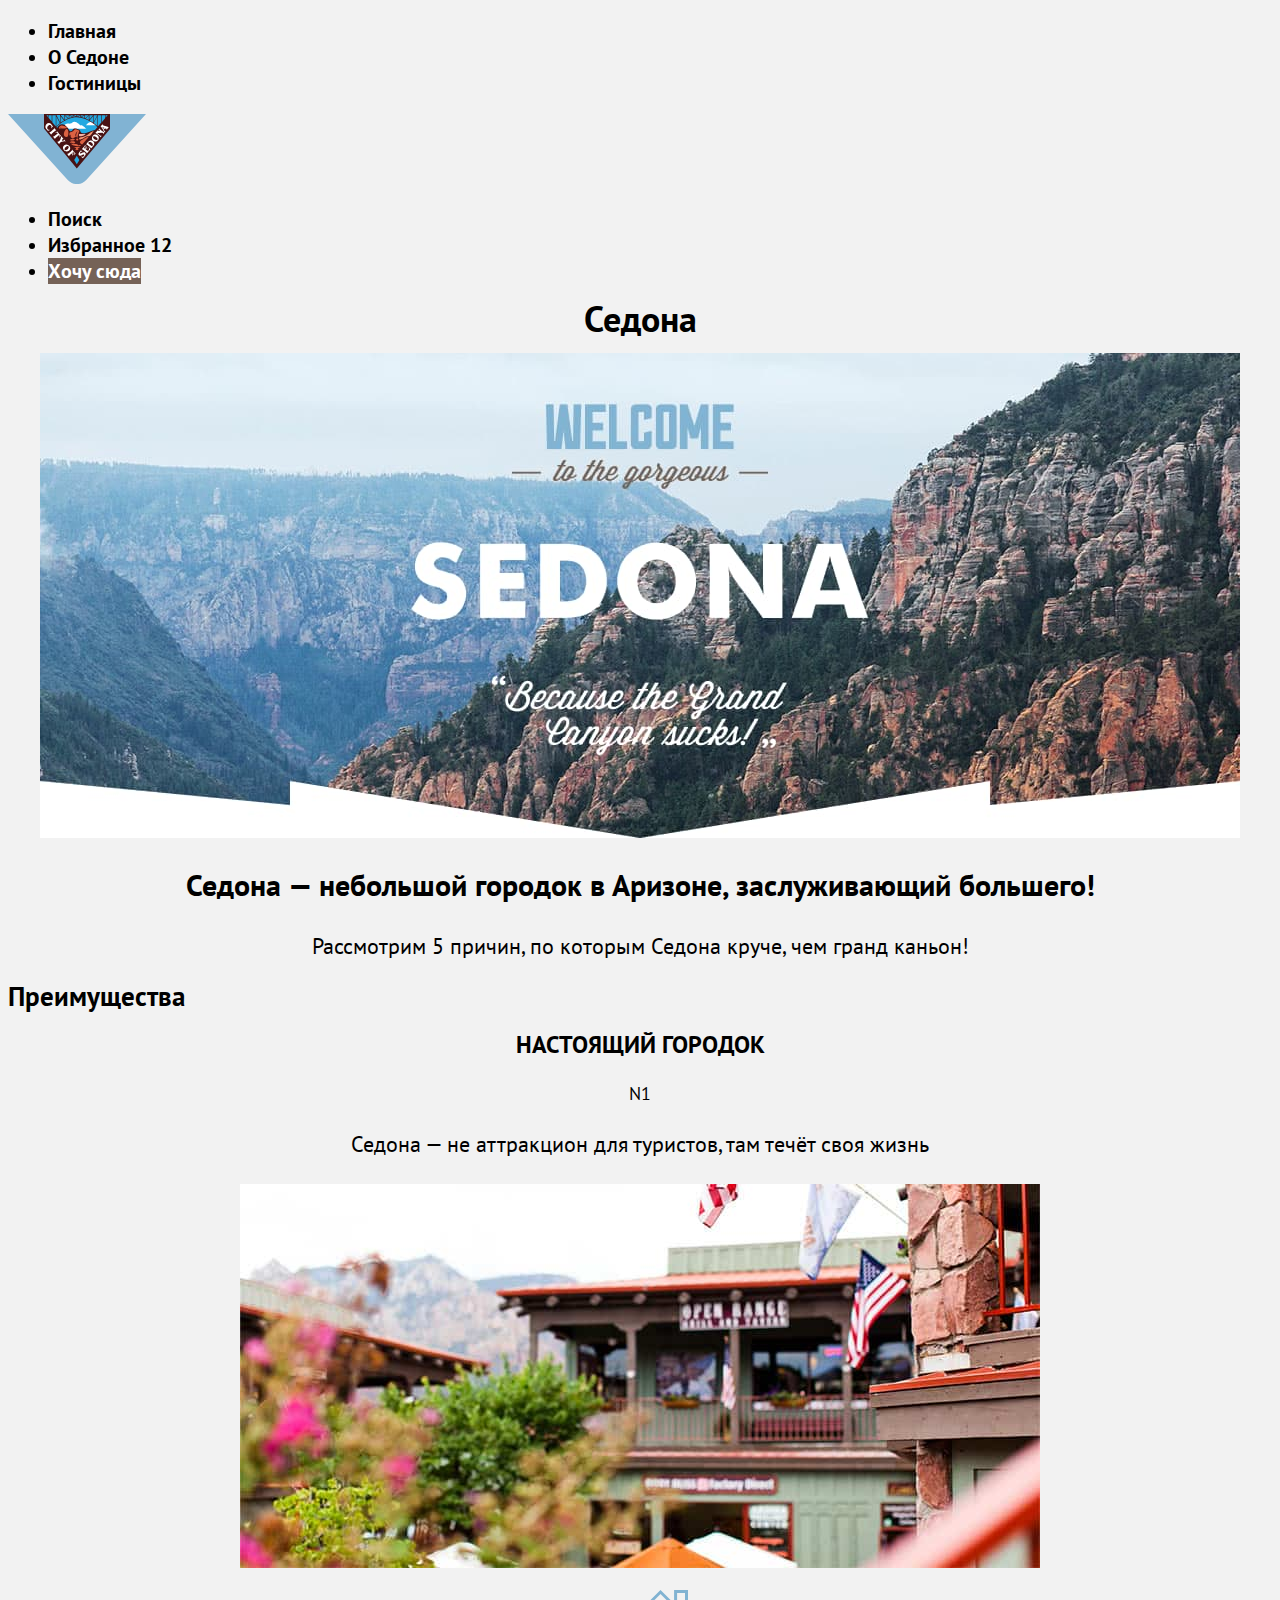
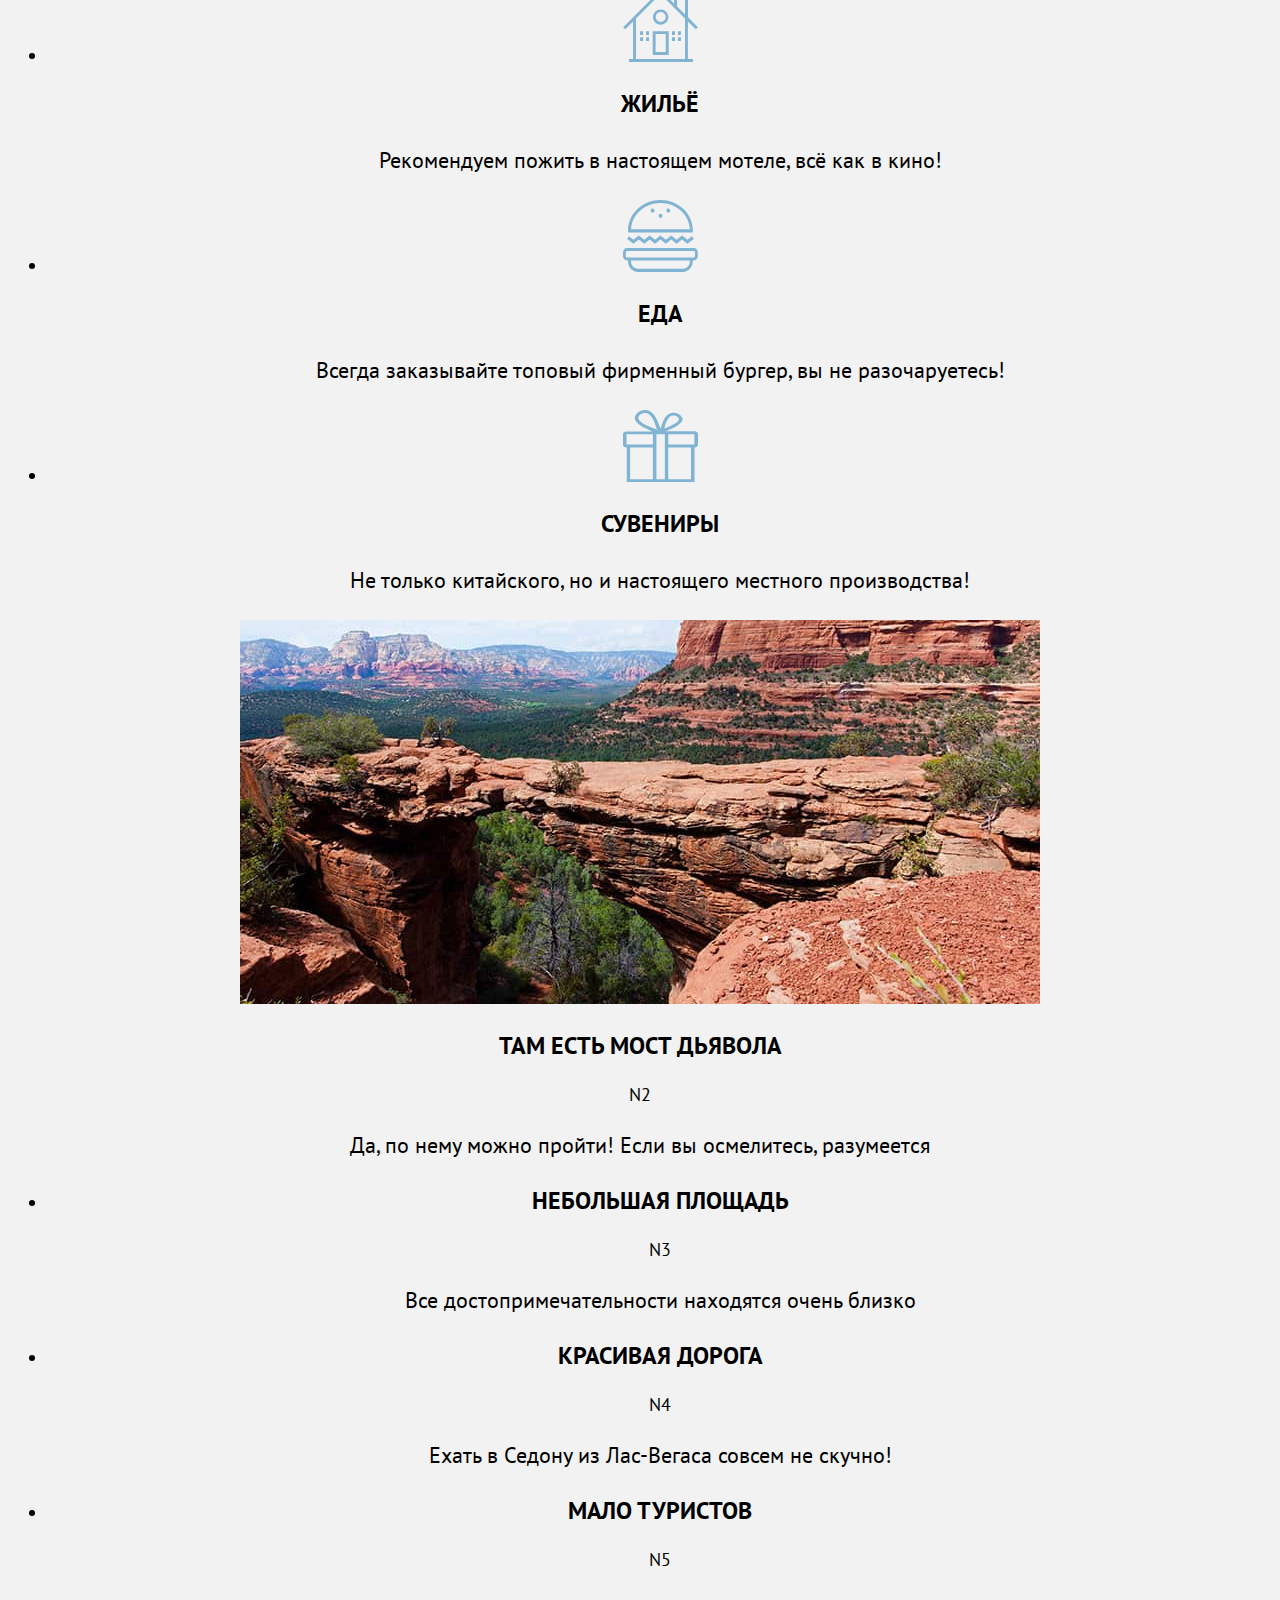
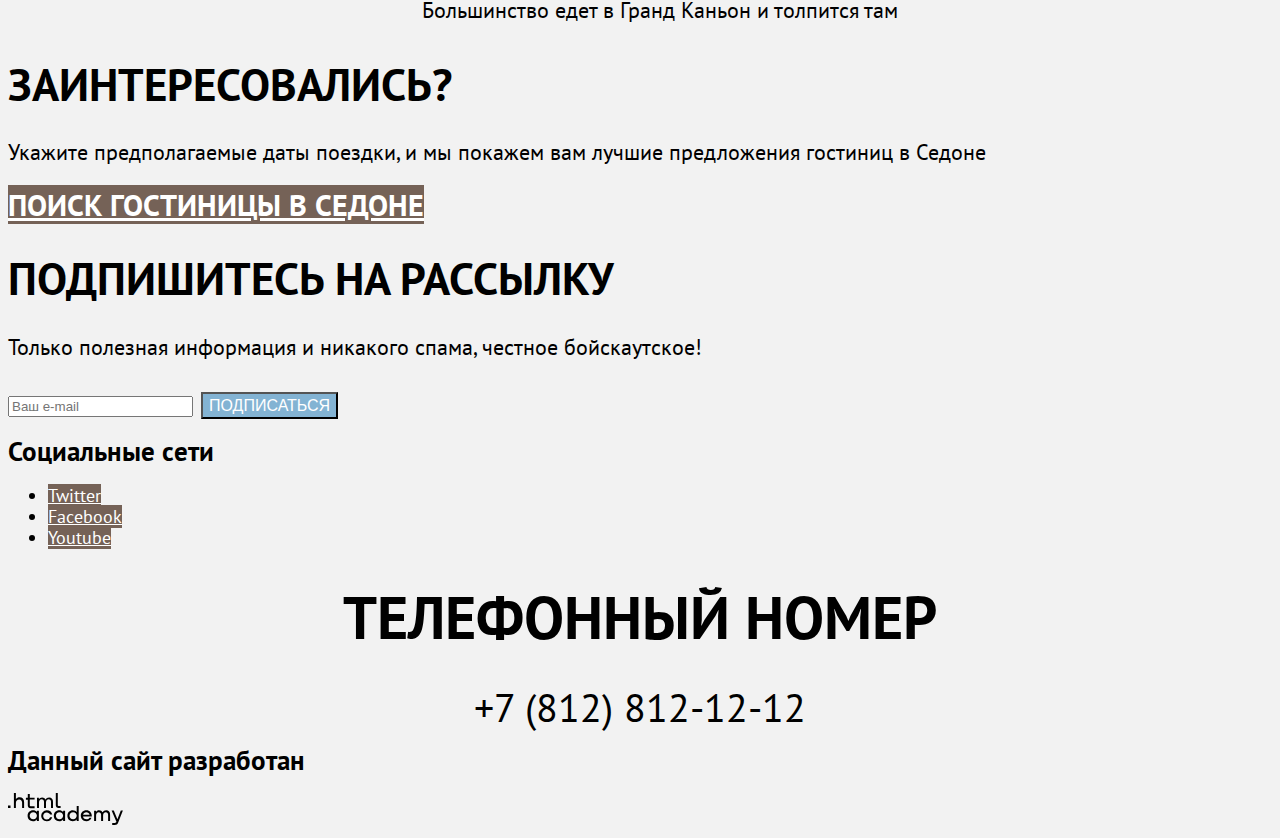
==== commit 67072706: "внес правки" ====
--- a/index.html
+++ b/index.html
@@ -24,18 +24,18 @@
           </a>
           <ul class="navigation-list navigation-user">
             <li class="navigation-item">
-                <a class="navigation-link" href="">
+                <a class="navigation-link" href="#">
                   <span class="visually-hidden">Поиск</span>
               </a>
             </li>
             <li class="navigation-item">
-              <a class="navigation-link" href="">
+              <a class="navigation-link" href="#">
                 <span class="visually-hidden">Избранное</span>
                 <span class=count>12</span>
               </a>
             </li>
             <li class="navigation-item">
-              <a class="navigation-link button" href="">Хочу сюда</a>
+              <a class="navigation-link button" href="#">Хочу сюда</a>
             </li>
           </ul>
      </nav>
@@ -75,7 +75,7 @@
           </li>
         </ul>
         <div class="second-advantage">
-          <img class="photo-2" src="image/devils-bridge.jpg" alt="Мост дьявола" width="1200" height="485">
+          <img class="photo-2" src="image/devils-bridge.jpg" alt="Мост дьявола" width="800" height="384">
           <h3 class="advantages-title">там есть мост дьявола</h3>
           <span class="advandage-number">N2</span>
           <p class="advantages-description">Да, по нему можно пройти! Если вы осмелитесь, разумеется</p>
@@ -106,7 +106,6 @@
         <a class="button-search button" href="#">Поиск гостиницы в Седоне</a>
       </section>
       <section class="mailing">
-        <img class="background-mailing" src="image/background-mailing.jpg"  width="1200" height="411">
         <h2 class="mailing-title">Подпишитесь на рассылку </h2>
         <p class="mailing-description">Только полезная информация и никакого спама,
         честное бойскаутское!</p>
--- a/styles/styles.css
+++ b/styles/styles.css
@@ -3,16 +3,18 @@
   font-style: normal;
   font-weight: 400;
 
-  src: url("fonts/ptsans-400.woff2") format("woff2"),
-    url("fonts/PTSans-Regular.woff") format("woff");
+  src: url("../fonts/ptsans-400.woff2") format("woff2"),
+    url("../fonts/PTSans-Regular.woff") format("woff");
+  font-display: swap;
 }
 @font-face {
   font-family: "PT Sans";
   font-style: normal;
   font-weight: 700;
 
-  src: url("fonts/ptsans-700.woff2") format("woff2"),
-    url("fonts/PTSans-Bold.woff") format("woff");
+  src: url("../fonts/ptsans-700.woff2") format("woff2"),
+    url("../fonts/PTSans-Bold.woff") format("woff");
+  font-display: swap;
 }
 body {
   font-family: "PT Sans", sans-serif;
@@ -117,3 +119,105 @@
   font-size: 30px;
   background-color: #83b3d3;
 }
+span.footer-tel,
+.footer-tel {
+  font-size: 40px;
+  line-height: 40px;
+  text-align: center;
+  text-transform: uppercase;
+}
+.main-inner {
+  font-weight: normal;
+  font-size: 18px;
+  line-height: 23px;
+}
+.catalog-filters {
+  color: #ffffff;
+  background-image: url(../image/catalog-background.jpg);
+  background-repeat: no-repeat;
+  background-color: coral;
+}
+.inner-title {
+  font-weight: bold;
+  font-size: 60px;
+  line-height: 78px;
+}
+.breadcrumbs-link {
+  font-size: 16px;
+  line-height: 21px;
+  text-decoration: none;
+}
+.catalog-filter-title {
+  font-weight: bold;
+  font-size: 20px;
+  line-height: 26px;
+}
+input.button {
+  font-size: 16px;
+  line-height: 21px;
+  text-align: center;
+  text-transform: uppercase;
+}
+.result-search {
+  font-weight: bold;
+  font-size: 30px;
+  line-height: 39px;
+  text-transform: uppercase;
+}
+.product-card-title {
+  font-weight: bold;
+  font-size: 24px;
+  line-height: 31px;
+}
+.rating {
+  font-size: 16px;
+  line-height: 21px;
+  text-align: center;
+  text-transform: uppercase;
+}
+.button-card {
+  font-weight: bold;
+  font-size: 16px;
+  line-height: 21px;
+  text-align: center;
+  text-transform: uppercase;
+  color: white;
+  background-color: #83b3d3;
+}
+.button-card-green {
+  font-weight: bold;
+  font-size: 16px;
+  line-height: 21px;
+  text-align: center;
+  text-transform: uppercase;
+  color: white;
+  background-color: #7db54f;
+}
+.pagination-show-more {
+  font-weight: bold;
+  font-size: 20px;
+  line-height: 26px;
+  text-align: center;
+  text-transform: uppercase;
+  background-color: #83b3d3;
+}
+.pagination-link {
+  font-weight: bold;
+  font-size: 20px;
+  line-height: 26px;
+  text-align: center;
+  text-transform: uppercase;
+  text-decoration: none;
+  background-color: #83b3d3;
+  color: white;
+}
+.pagination-current {
+  font-weight: bold;
+  font-size: 20px;
+  line-height: 26px;
+  text-align: center;
+  text-transform: uppercase;
+  text-decoration: none;
+  background-color: #e5e5e5;
+  color: white;
+}
